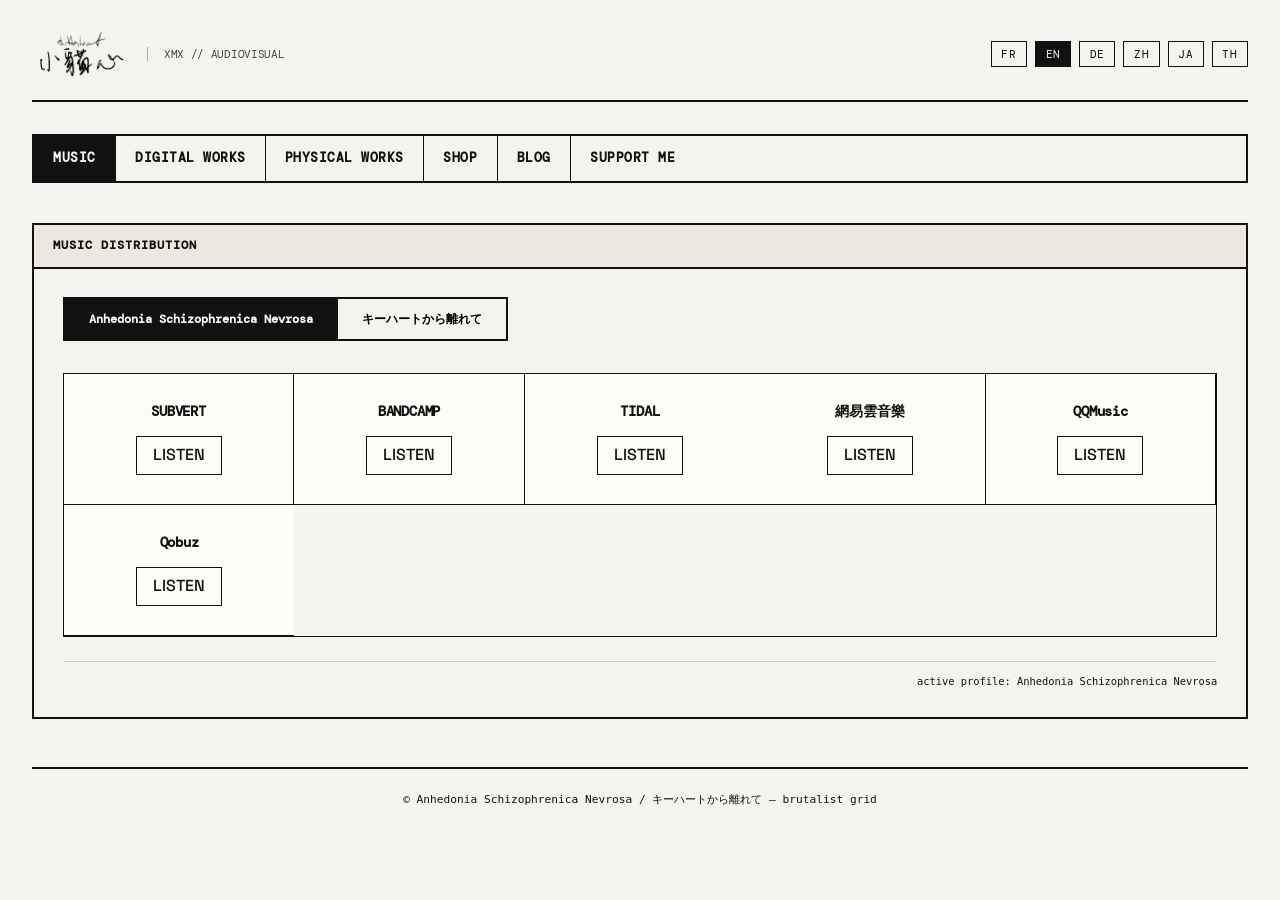
==== index.html @ 1f386e5f "fix file names" ====
<!DOCTYPE html>
<html lang="en">
<head>
  <meta charset="UTF-8">
  <meta name="viewport" content="width=device-width, initial-scale=1.0, user-scalable=yes">
  <title>Anhedonia Schizophrenica Nevrosa | キーハートから離れて — Brutalist Grid</title>
  <link rel="stylesheet" href="style.css">
  <link href="https://fonts.googleapis.com/css2?family=Space+Grotesk:wght@400;500;600;700&family=DM+Mono:wght@400;500&display=swap" rel="stylesheet">
</head>
<body>
<div class="container">
  <div class="site-header">
    <div class="logo-area">
      <img src="XMX LOGO TRANS.png" alt="Logo" class="logo-img" onerror="this.style.display='none'; this.nextElementSibling.style.display='block';">
      <div class="logo-text" style="display:none;">XMX</div>
      <div class="logo-text" style="display:block;">XMX // AUDIOVISUAL</div>
    </div>
    <div class="lang-switch" id="langSwitcher">
      <button class="lang-btn" data-lang="FR">FR</button>
      <button class="lang-btn" data-lang="EN">EN</button>
      <button class="lang-btn" data-lang="DE">DE</button>
      <button class="lang-btn" data-lang="ZH">ZH</button>
      <button class="lang-btn" data-lang="JA">JA</button>
      <button class="lang-btn" data-lang="TH">TH</button>
    </div>
  </div>

  <div class="navbar" id="navbar">
    <div class="nav-item" data-page="music" data-key="navMusic">MUSIC</div>
    <div class="nav-item" data-page="digital" data-key="navDigital">DIGITAL WORKS</div>
    <div class="nav-item" data-page="physical" data-key="navPhysical">PHYSICAL WORKS</div>
    <div class="nav-item" data-page="shop" data-key="navShop">SHOP</div>
    <div class="nav-item" data-page="blog" data-key="navBlog">BLOG</div>
    <div class="nav-item" data-page="support" data-key="navSupport">SUPPORT ME</div>
  </div>

  <main id="app-root"></main>
  <footer id="siteFooter">© Anhedonia Schizophrenica Nevrosa / キーハートから離れて — brutalist grid system</footer>
</div>

<div id="detail-modal" class="modal-overlay">
  <div class="modal-content">
    <div class="modal-header">
      <span id="modalTitle">DETAIL VIEW</span>
      <button id="close-modal-btn" style="background:none; border:1px solid black;">✖</button>
    </div>
    <div id="modal-dynamic-body" class="modal-body"></div>
  </div>
</div>

<script src="script.js"></script>
</body>
</html>
---- style.css ----
* {
  margin: 0;
  padding: 0;
  box-sizing: border-box;
}

body {
  background: #f5f3ef;
  font-family: 'Space Grotesk', 'Helvetica Neue', sans-serif;
  color: #111111;
  line-height: 1.3;
}

.container {
  max-width: 1400px;
  margin: 0 auto;
  padding: 0 2rem;
}

.site-header {
  display: flex;
  justify-content: space-between;
  align-items: center;
  flex-wrap: wrap;
  padding: 1.5rem 0 1rem 0;
  border-bottom: 2px solid #111;
  margin-bottom: 2rem;
  gap: 1rem;
}

.logo-area {
  display: flex;
  align-items: center;
  gap: 1rem;
}

.logo-img {
  height: 60px;
  width: auto;
  max-width: 200px;
  object-fit: contain;
}

.logo-text {
  font-family: 'DM Mono', monospace;
  font-size: 0.7rem;
  letter-spacing: -0.3px;
  color: #444;
  border-left: 1px solid #aaa;
  padding-left: 1rem;
}

.lang-switch {
  display: flex;
  gap: 0.5rem;
  flex-wrap: wrap;
}

.lang-btn {
  font-family: 'DM Mono', monospace;
  font-size: 0.7rem;
  letter-spacing: 0.5px;
  border: 1.5px solid #111;
  padding: 0.3rem 0.6rem;
  background: transparent;
  cursor: pointer;
  transition: 0.1s;
}

.lang-btn.active {
  background: #111;
  color: #f5f3ef;
}

.lang-btn:hover:not(.active) {
  background: #e2dfd7;
}

.navbar {
  display: flex;
  flex-wrap: wrap;
  gap: 0;
  margin-bottom: 2.5rem;
  border: 2px solid #111;
  background: #f5f3ef;
}

.nav-item {
  font-family: 'DM Mono', monospace;
  font-weight: 600;
  font-size: 0.8rem;
  text-transform: uppercase;
  padding: 0.9rem 1.2rem;
  cursor: pointer;
  border-right: 1px solid #111;
  transition: 0.1s linear;
  background: #f5f3ef;
  letter-spacing: 0.5px;
}

.nav-item:last-child {
  border-right: none;
}

.nav-item.active {
  background: #111;
  color: #f5f3ef;
}

.nav-item:hover:not(.active) {
  background: #e2dfd7;
}

.brutal-panel {
  border: 2px solid #111;
  background: transparent;
  margin-bottom: 2rem;
}

.panel-header {
  font-family: 'DM Mono', monospace;
  font-weight: 600;
  font-size: 0.75rem;
  letter-spacing: 1px;
  padding: 0.8rem 1.2rem;
  border-bottom: 2px solid #111;
  background: #ece8e0;
  text-transform: uppercase;
}

.panel-body {
  padding: 1.8rem;
}

.music-grid {
  display: grid;
  grid-template-columns: repeat(auto-fill, minmax(200px, 1fr));
  gap: 0;
  border: 1px solid #111;
}

.music-card {
  border-right: 1px solid #111;
  border-bottom: 1px solid #111;
  padding: 1.8rem 1rem;
  text-align: center;
  transition: 0.05s linear;
  background: #fefcf8;
}

.music-card:nth-child(3n) {
  border-right: none;
}

@media (max-width: 700px) {
  .music-card {
    border-right: 1px solid #111;
  }
  .music-card:nth-child(2n) {
    border-right: none;
  }
}

.music-card:hover {
  background: #e9e5dc;
}

.platform-name {
  font-family: 'DM Mono', monospace;
  font-weight: 600;
  font-size: 0.85rem;
  margin-bottom: 1rem;
  letter-spacing: -0.2px;
}

.music-link {
  display: inline-block;
  font-family: 'Space Grotesk', sans-serif;
  font-weight: 500;
  text-decoration: none;
  border: 1.5px solid #111;
  padding: 0.5rem 1rem;
  color: #111;
  background: transparent;
  transition: 0.1s;
  cursor: pointer;
}

.music-link:hover {
  background: #111;
  color: #f5f3ef;
}

.artist-toggle {
  display: flex;
  gap: 0;
  margin-bottom: 2rem;
  border: 2px solid #111;
  width: fit-content;
  flex-wrap: wrap;
}

.toggle-btn {
  font-family: 'DM Mono', monospace;
  padding: 0.7rem 1.5rem;
  background: #f5f3ef;
  border: none;
  cursor: pointer;
  font-weight: 600;
  font-size: 0.75rem;
  border-right: 1px solid #111;
  transition: none;
  text-align: left;
}

.toggle-btn:last-child {
  border-right: none;
}

.toggle-btn.active-toggle {
  background: #111;
  color: #f5f3ef;
}

.gallery-grid {
  display: grid;
  grid-template-columns: repeat(auto-fill, minmax(240px, 1fr));
  gap: 2rem;
}

.gallery-card {
  border: 2px solid #111;
  background: #fefcf8;
  cursor: pointer;
  transition: 0.08s linear;
}

.gallery-card:hover {
  transform: translate(-2px, -2px);
  background: #fffdf9;
}

.gallery-img {
  width: 100%;
  aspect-ratio: 1 / 1;
  object-fit: cover;
  display: block;
  border-bottom: 2px solid #111;
}

.card-title {
  font-weight: 600;
  padding: 0.8rem;
  font-family: 'DM Mono', monospace;
  font-size: 0.85rem;
}

.modal-overlay {
  position: fixed;
  top: 0;
  left: 0;
  width: 100%;
  height: 100%;
  background: rgba(0, 0, 0, 0.85);
  display: flex;
  align-items: center;
  justify-content: center;
  z-index: 1000;
  visibility: hidden;
  opacity: 0;
  transition: 0.1s;
}

.modal-overlay.active {
  visibility: visible;
  opacity: 1;
}

.modal-content {
  width: 85%;
  max-width: 1100px;
  background: #f5f3ef;
  border: 4px solid #111;
  display: flex;
  flex-direction: column;
}

.modal-header {
  padding: 1rem;
  border-bottom: 2px solid #111;
  font-family: monospace;
  display: flex;
  justify-content: space-between;
  background: #e2dfd7;
}

.modal-body {
  display: flex;
  flex-wrap: wrap;
  gap: 2rem;
  padding: 2rem;
}

.modal-artwork {
  flex: 1.2;
}

.modal-artwork img {
  width: 100%;
  border: 2px solid #111;
}

.modal-info {
  flex: 0.9;
  font-family: 'Space Grotesk', sans-serif;
}

.vertical-physical-list {
  width: 100%;
}

.physical-entry {
  display: flex;
  gap: 2rem;
  border-bottom: 1px solid #aaa;
  padding-bottom: 1.5rem;
  margin-bottom: 1.5rem;
}

.physical-img {
  width: 180px;
  flex-shrink: 0;
}

.physical-img img {
  width: 100%;
  border: 2px solid #111;
}

.search-bar {
  display: flex;
  gap: 0.5rem;
  flex-wrap: wrap;
  margin-bottom: 1.5rem;
}

.category-badge {
  border: 1px solid #111;
  padding: 0.1rem 0.5rem;
  font-size: 0.7rem;
  font-family: monospace;
}

footer {
  margin-top: 3rem;
  padding: 1.5rem;
  border-top: 2px solid #111;
  text-align: center;
  font-size: 0.7rem;
  font-family: monospace;
}

@media (max-width: 700px) {
  .container {
    padding: 0 1rem;
  }
  .modal-body {
    flex-direction: column;
  }
  .toggle-btn {
    font-size: 0.6rem;
    padding: 0.5rem 0.8rem;
  }
  .logo-img {
    height: 40px;
  }
}
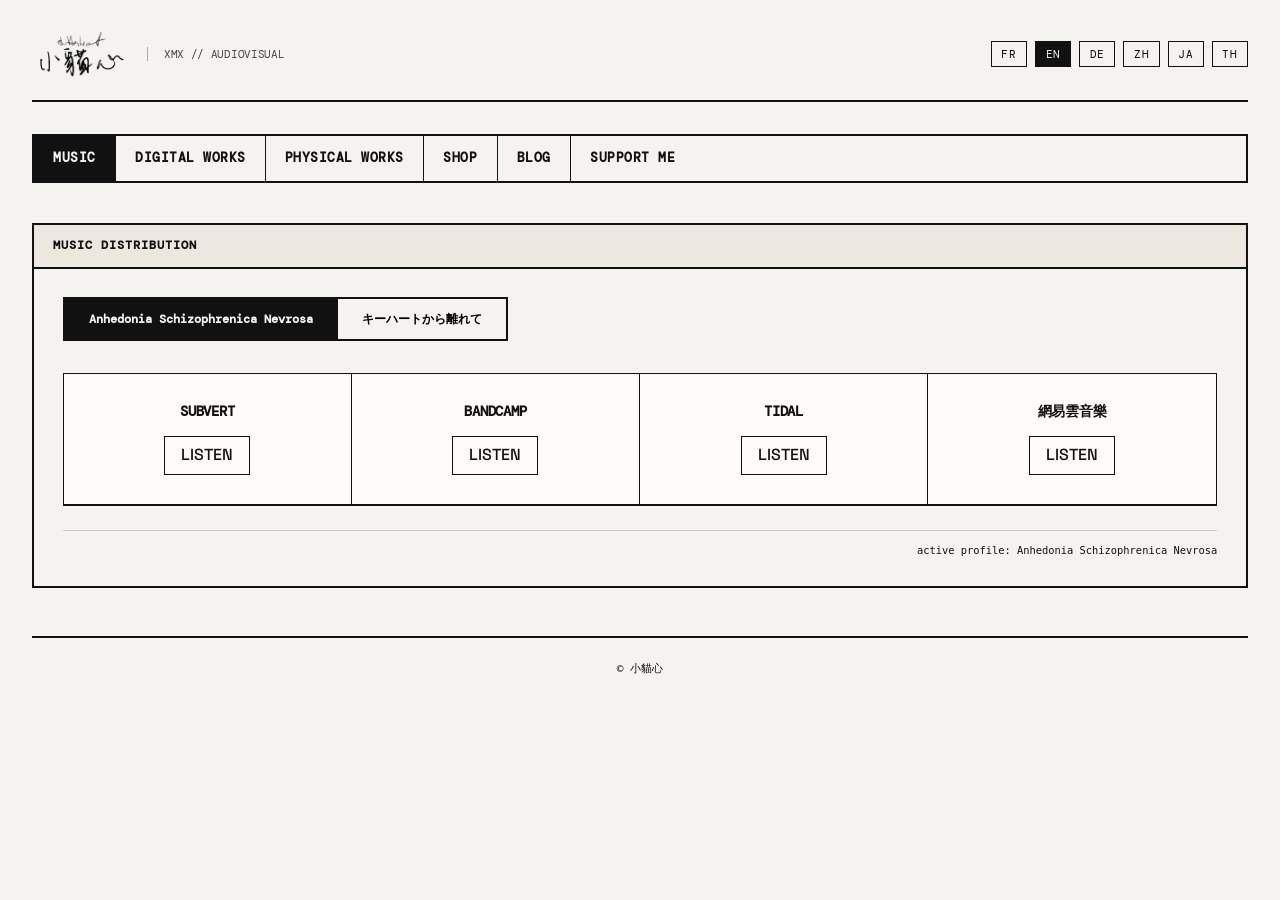
==== commit 10ff63a3: "css-html-update updated css and html for fixing the footer and having the dropdown menu css styling" ====
--- a/index.html
+++ b/index.html
@@ -35,7 +35,7 @@
   </div>
 
   <main id="app-root"></main>
-  <footer id="siteFooter">© Anhedonia Schizophrenica Nevrosa / キーハートから離れて — brutalist grid system</footer>
+  <footer id="siteFooter">© 小貓心</footer>
 </div>
 
 <div id="detail-modal" class="modal-overlay">
--- a/style.css
+++ b/style.css
@@ -134,7 +134,7 @@
 
 .music-grid {
   display: grid;
-  grid-template-columns: repeat(auto-fill, minmax(200px, 1fr));
+  grid-template-columns: repeat(4, 1fr);
   gap: 0;
   border: 1px solid #111;
 }
@@ -148,17 +148,8 @@
   background: #fefcf8;
 }
 
-.music-card:nth-child(3n) {
+.music-card:nth-child(4n) {
   border-right: none;
-}
-
-@media (max-width: 700px) {
-  .music-card {
-    border-right: 1px solid #111;
-  }
-  .music-card:nth-child(2n) {
-    border-right: none;
-  }
 }
 
 .music-card:hover {
@@ -283,6 +274,7 @@
   border: 4px solid #111;
   display: flex;
   flex-direction: column;
+  max-height: 85vh;
 }
 
 .modal-header {
@@ -299,6 +291,7 @@
   flex-wrap: wrap;
   gap: 2rem;
   padding: 2rem;
+  overflow-y: auto;
 }
 
 .modal-artwork {
@@ -315,33 +308,134 @@
   font-family: 'Space Grotesk', sans-serif;
 }
 
-.vertical-physical-list {
-  width: 100%;
-}
-
-.physical-entry {
-  display: flex;
-  gap: 2rem;
-  border-bottom: 1px solid #aaa;
-  padding-bottom: 1.5rem;
+/* Physical modal - single description with scrollable gallery */
+.physical-modal-container {
+  width: 100%;
+}
+
+.physical-modal-info {
+  margin-bottom: 2rem;
+  padding-bottom: 1rem;
+  border-bottom: 2px solid #111;
+}
+
+.physical-modal-info h2 {
+  font-size: 1.8rem;
+  margin-bottom: 0.5rem;
+}
+
+.physical-modal-gallery {
+  max-height: 60vh;
+  overflow-y: auto;
+  padding-right: 0.5rem;
+}
+
+.physical-modal-image {
   margin-bottom: 1.5rem;
 }
 
-.physical-img {
-  width: 180px;
-  flex-shrink: 0;
-}
-
-.physical-img img {
-  width: 100%;
-  border: 2px solid #111;
-}
-
+.physical-modal-image img {
+  width: 100%;
+  border: 2px solid #111;
+}
+
+/* Scrollbar styling */
+.physical-modal-gallery::-webkit-scrollbar {
+  width: 8px;
+}
+
+.physical-modal-gallery::-webkit-scrollbar-track {
+  background: #e2dfd7;
+  border: 1px solid #111;
+}
+
+.physical-modal-gallery::-webkit-scrollbar-thumb {
+  background: #111;
+}
+
+/* Blog dropdown styling - brutalist */
 .search-bar {
   display: flex;
   gap: 0.5rem;
   flex-wrap: wrap;
   margin-bottom: 1.5rem;
+}
+
+.search-bar input {
+  flex: 2;
+  background: #fefcf8;
+  border: 2px solid #111;
+  font-family: 'DM Mono', monospace;
+  font-size: 0.75rem;
+  padding: 0.5rem 1rem;
+  color: #111;
+}
+
+.search-bar input:focus {
+  outline: none;
+  border-color: #111;
+}
+
+.search-bar input::placeholder {
+  color: #888;
+  font-family: 'DM Mono', monospace;
+  font-size: 0.7rem;
+}
+
+/* Custom dropdown styling */
+.custom-select {
+  position: relative;
+  display: inline-block;
+  flex: 1;
+  min-width: 140px;
+}
+
+.custom-select select {
+  width: 100%;
+  background: #fefcf8;
+  border: 2px solid #111;
+  font-family: 'DM Mono', monospace;
+  font-size: 0.75rem;
+  padding: 0.5rem 2rem 0.5rem 1rem;
+  color: #111;
+  cursor: pointer;
+  appearance: none;
+  -webkit-appearance: none;
+  -moz-appearance: none;
+}
+
+.custom-select::after {
+  content: "▼";
+  font-size: 0.6rem;
+  font-family: monospace;
+  position: absolute;
+  right: 0.8rem;
+  top: 50%;
+  transform: translateY(-50%);
+  pointer-events: none;
+  color: #111;
+}
+
+.custom-select select:hover {
+  background: #e9e5dc;
+}
+
+.custom-select select:focus {
+  outline: none;
+  border-color: #111;
+}
+
+.custom-select select option {
+  background: #fefcf8;
+  color: #111;
+  font-family: 'DM Mono', monospace;
+  font-size: 0.7rem;
+  padding: 0.5rem;
+}
+
+.custom-select select option:checked {
+  background: #111;
+  color: #f5f3ef;
 }
 
 .category-badge {
@@ -349,6 +443,9 @@
   padding: 0.1rem 0.5rem;
   font-size: 0.7rem;
   font-family: monospace;
+  display: inline-block;
+  margin-right: 0.3rem;
+  margin-bottom: 0.3rem;
 }
 
 footer {
@@ -360,18 +457,38 @@
   font-family: monospace;
 }
 
+/* Mobile responsive */
 @media (max-width: 700px) {
   .container {
     padding: 0 1rem;
   }
+
   .modal-body {
     flex-direction: column;
   }
+
   .toggle-btn {
     font-size: 0.6rem;
     padding: 0.5rem 0.8rem;
   }
+
   .logo-img {
     height: 40px;
   }
+
+  .music-grid {
+    grid-template-columns: repeat(2, 1fr);
+  }
+
+  .music-card:nth-child(4n) {
+    border-right: 1px solid #111;
+  }
+
+  .music-card:nth-child(2n) {
+    border-right: none;
+  }
+
+  .custom-select {
+    min-width: 120px;
+  }
 }
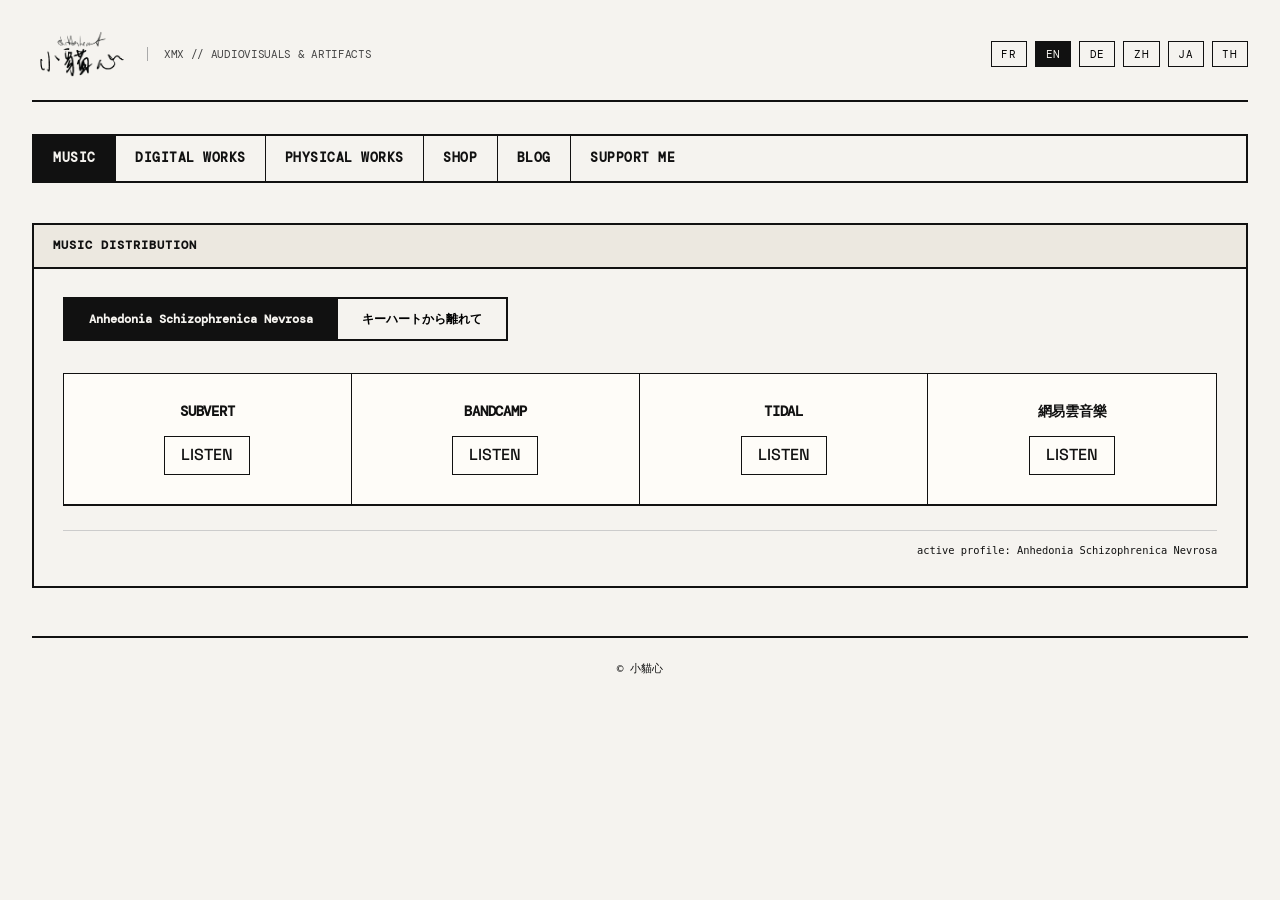
==== commit fd3be3b0: "change-preview changed preview taking off "brutalist"mention and signature sentence" ====
--- a/index.html
+++ b/index.html
@@ -3,7 +3,7 @@
 <head>
   <meta charset="UTF-8">
   <meta name="viewport" content="width=device-width, initial-scale=1.0, user-scalable=yes">
-  <title>Anhedonia Schizophrenica Nevrosa | キーハートから離れて — Brutalist Grid</title>
+  <title>小貓心</title>
   <link rel="stylesheet" href="style.css">
   <link href="https://fonts.googleapis.com/css2?family=Space+Grotesk:wght@400;500;600;700&family=DM+Mono:wght@400;500&display=swap" rel="stylesheet">
 </head>
@@ -13,7 +13,7 @@
     <div class="logo-area">
       <img src="XMX LOGO TRANS.png" alt="Logo" class="logo-img" onerror="this.style.display='none'; this.nextElementSibling.style.display='block';">
       <div class="logo-text" style="display:none;">XMX</div>
-      <div class="logo-text" style="display:block;">XMX // AUDIOVISUAL</div>
+      <div class="logo-text" style="display:block;">XMX // AUDIOVISUALS & ARTIFACTS</div>
     </div>
     <div class="lang-switch" id="langSwitcher">
       <button class="lang-btn" data-lang="FR">FR</button>
--- a/style.css
+++ b/style.css
@@ -308,7 +308,6 @@
   font-family: 'Space Grotesk', sans-serif;
 }
 
-/* Physical modal - single description with scrollable gallery */
 .physical-modal-container {
   width: 100%;
 }
@@ -339,7 +338,6 @@
   border: 2px solid #111;
 }
 
-/* Scrollbar styling */
 .physical-modal-gallery::-webkit-scrollbar {
   width: 8px;
 }
@@ -353,7 +351,7 @@
   background: #111;
 }
 
-/* Blog dropdown styling - brutalist */
+/* Blog dropdown styling */
 .search-bar {
   display: flex;
   gap: 0.5rem;
@@ -361,37 +359,7 @@
   margin-bottom: 1.5rem;
 }
 
-.search-bar input {
-  flex: 2;
-  background: #fefcf8;
-  border: 2px solid #111;
-  font-family: 'DM Mono', monospace;
-  font-size: 0.75rem;
-  padding: 0.5rem 1rem;
-  color: #111;
-}
-
-.search-bar input:focus {
-  outline: none;
-  border-color: #111;
-}
-
-.search-bar input::placeholder {
-  color: #888;
-  font-family: 'DM Mono', monospace;
-  font-size: 0.7rem;
-}
-
-/* Custom dropdown styling */
-.custom-select {
-  position: relative;
-  display: inline-block;
-  flex: 1;
-  min-width: 140px;
-}
-
-.custom-select select {
-  width: 100%;
+.search-bar select {
   background: #fefcf8;
   border: 2px solid #111;
   font-family: 'DM Mono', monospace;
@@ -402,40 +370,37 @@
   appearance: none;
   -webkit-appearance: none;
   -moz-appearance: none;
-}
-
-.custom-select::after {
-  content: "▼";
-  font-size: 0.6rem;
-  font-family: monospace;
-  position: absolute;
-  right: 0.8rem;
-  top: 50%;
-  transform: translateY(-50%);
-  pointer-events: none;
-  color: #111;
-}
-
-.custom-select select:hover {
-  background: #e9e5dc;
-}
-
-.custom-select select:focus {
+  background-image: url("data:image/svg+xml;utf8,<svg xmlns='http://www.w3.org/2000/svg' width='14' height='14' viewBox='0 0 24 24' fill='none' stroke='black' stroke-width='2' stroke-linecap='round' stroke-linejoin='round'><polyline points='6 9 12 15 18 9'></polyline></svg>");
+  background-repeat: no-repeat;
+  background-position: right 0.8rem center;
+}
+
+.search-bar select:hover {
+  background-color: #e9e5dc;
+}
+
+.search-bar select:focus {
   outline: none;
   border-color: #111;
 }
 
-.custom-select select option {
+.search-bar input {
   background: #fefcf8;
+  border: 2px solid #111;
+  font-family: 'DM Mono', monospace;
+  font-size: 0.75rem;
+  padding: 0.5rem 1rem;
   color: #111;
-  font-family: 'DM Mono', monospace;
-  font-size: 0.7rem;
-  padding: 0.5rem;
-}
-
-.custom-select select option:checked {
-  background: #111;
-  color: #f5f3ef;
+  flex: 2;
+}
+
+.search-bar input:focus {
+  outline: none;
+  border-color: #111;
+}
+
+.search-bar input::placeholder {
+  color: #888;
 }
 
 .category-badge {
@@ -448,6 +413,155 @@
   margin-bottom: 0.3rem;
 }
 
+/* Blog post content styling */
+.blog-post-content {
+  font-family: 'Space Grotesk', sans-serif;
+  font-size: 0.95rem;
+  line-height: 1.6;
+  color: #111;
+}
+
+.blog-post-content p {
+  margin-bottom: 1rem;
+}
+
+.blog-post-content h1 {
+  font-family: 'DM Mono', monospace;
+  font-size: 1.4rem;
+  margin-top: 1rem;
+  margin-bottom: 1rem;
+  border-left: 3px solid #111;
+  padding-left: 0.8rem;
+}
+
+.blog-post-content h2 {
+  font-family: 'DM Mono', monospace;
+  font-size: 1.2rem;
+  margin-top: 1.5rem;
+  margin-bottom: 0.8rem;
+  border-left: 3px solid #111;
+  padding-left: 0.8rem;
+}
+
+.blog-post-content h3 {
+  font-family: 'DM Mono', monospace;
+  font-size: 1rem;
+  margin-top: 1.2rem;
+  margin-bottom: 0.5rem;
+  font-weight: 600;
+}
+
+.blog-post-content h4 {
+  font-family: 'DM Mono', monospace;
+  font-size: 0.9rem;
+  margin-top: 1rem;
+  margin-bottom: 0.3rem;
+  font-weight: 600;
+  font-style: italic;
+}
+
+.blog-post-content ul, 
+.blog-post-content ol {
+  margin: 0.8rem 0 0.8rem 2rem;
+}
+
+.blog-post-content li {
+  margin-bottom: 0.3rem;
+}
+
+.blog-post-content blockquote {
+  border-left: 3px solid #111;
+  margin: 1rem 0;
+  padding: 0.5rem 0 0.5rem 1.5rem;
+  font-style: italic;
+  background: #ece8e0;
+}
+
+.blog-post-content code {
+  font-family: 'DM Mono', monospace;
+  background: #e2dfd7;
+  padding: 0.2rem 0.3rem;
+  border: 1px solid #ccc;
+  font-size: 0.85rem;
+}
+
+.blog-post-content pre {
+  background: #111;
+  color: #f5f3ef;
+  padding: 1rem;
+  overflow-x: auto;
+  font-family: 'DM Mono', monospace;
+  font-size: 0.8rem;
+  margin: 1rem 0;
+  border: 2px solid #111;
+}
+
+.blog-post-content hr {
+  border: none;
+  border-top: 2px solid #111;
+  margin: 1.5rem 0;
+}
+
+.blog-post-content strong {
+  font-weight: 700;
+  color: #000;
+}
+
+.blog-post-content em {
+  font-style: italic;
+}
+
+.blog-post-content a {
+  color: #111;
+  text-decoration: underline;
+  text-decoration-thickness: 2px;
+}
+
+.blog-post-content a:hover {
+  background: #111;
+  color: #f5f3ef;
+}
+
+/* Blog post expand/collapse feature */
+.blog-post-preview {
+  position: relative;
+  max-height: 200px;
+  overflow: hidden;
+  transition: max-height 0.3s ease;
+}
+
+.blog-post-preview.expanded {
+  max-height: none;
+}
+
+.blog-post-preview.faded::after {
+  content: '';
+  position: absolute;
+  bottom: 0;
+  left: 0;
+  width: 100%;
+  height: 60px;
+  background: linear-gradient(to bottom, transparent, #fefcf8);
+  pointer-events: none;
+}
+
+.read-more-btn {
+  background: transparent;
+  border: 1.5px solid #111;
+  font-family: 'DM Mono', monospace;
+  font-size: 0.7rem;
+  padding: 0.3rem 1rem;
+  margin-top: 0.8rem;
+  cursor: pointer;
+  transition: 0.1s;
+  color: #111;
+}
+
+.read-more-btn:hover {
+  background: #111;
+  color: #f5f3ef;
+}
+
 footer {
   margin-top: 3rem;
   padding: 1.5rem;
@@ -457,7 +571,6 @@
   font-family: monospace;
 }
 
-/* Mobile responsive */
 @media (max-width: 700px) {
   .container {
     padding: 0 1rem;
@@ -487,8 +600,8 @@
   .music-card:nth-child(2n) {
     border-right: none;
   }
-
-  .custom-select {
+  
+  .search-bar select {
     min-width: 120px;
   }
 }
